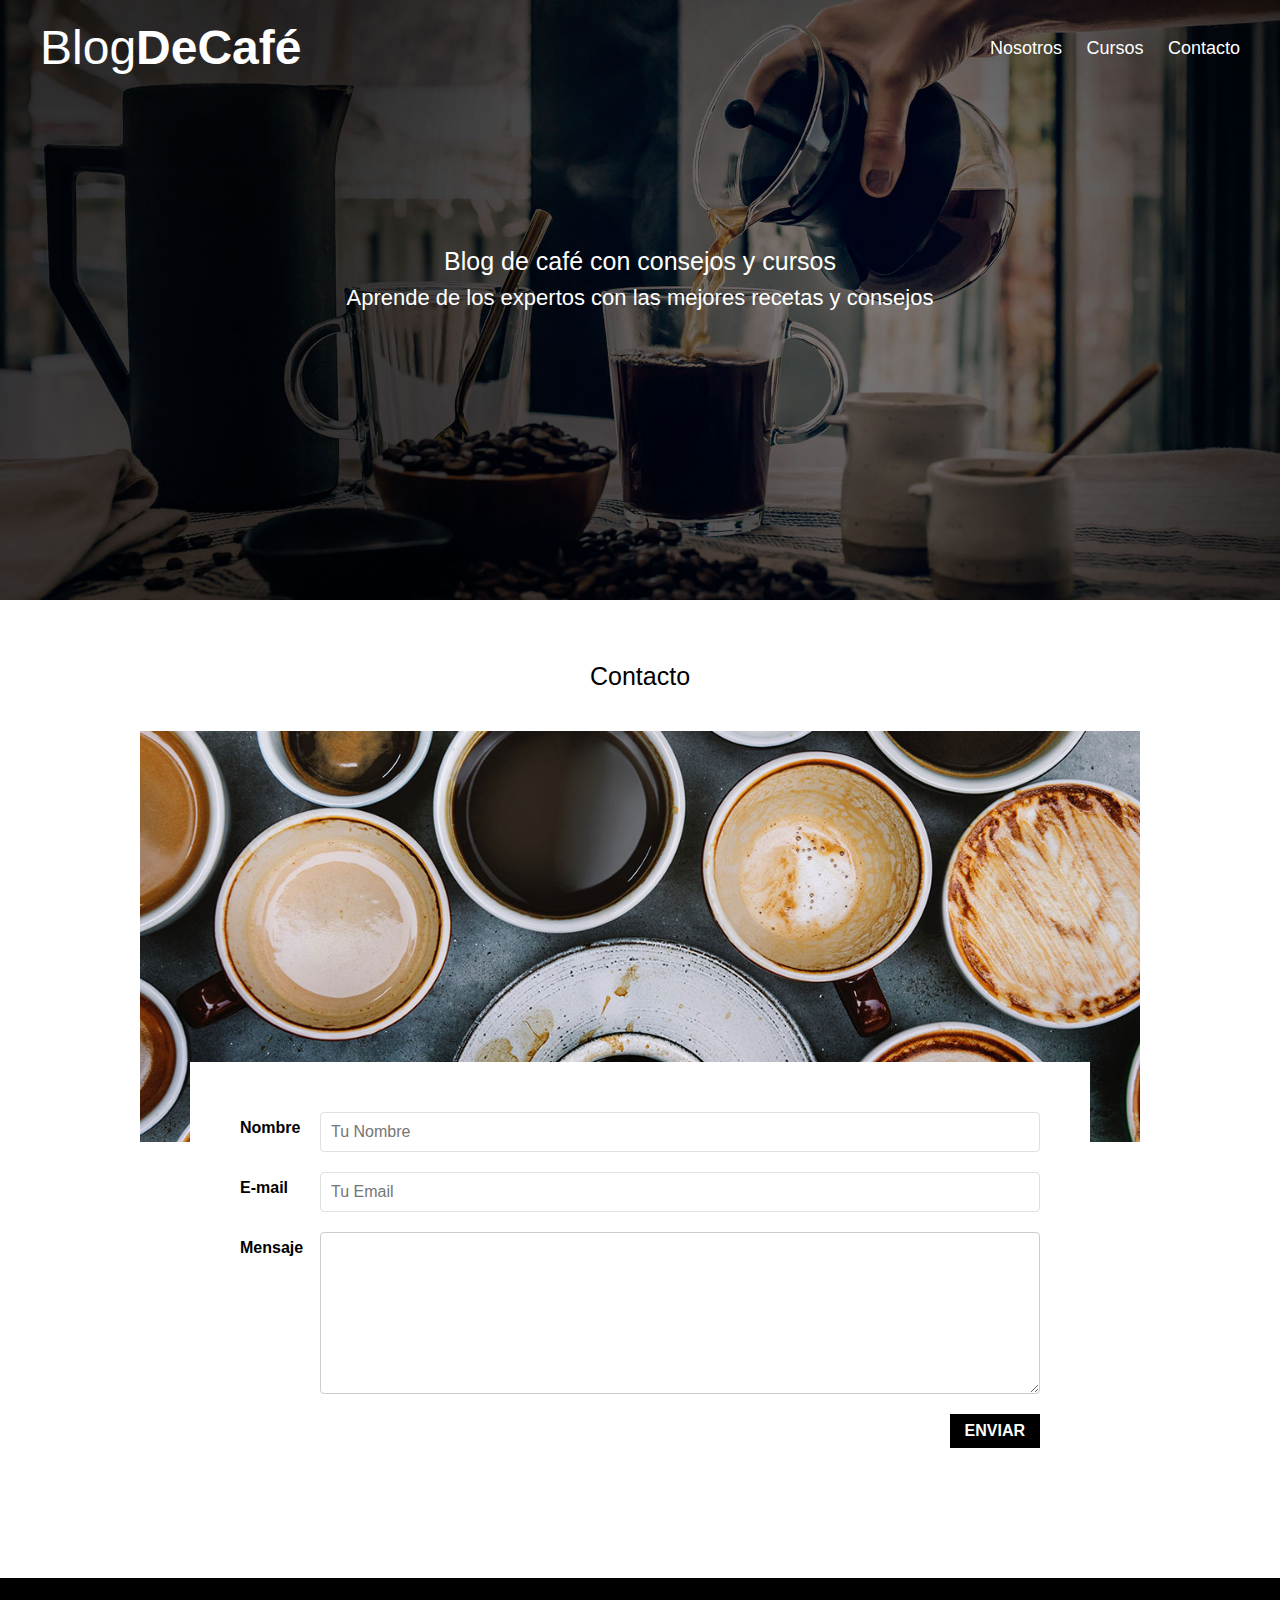
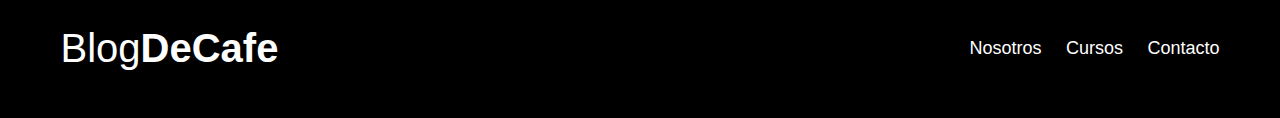
==== blogcafe/contacto.html @ 235d5e54 "Subiendo una copia del código fuente" ====
<!DOCTYPE html>
<html lang="es">
  <head>
    <meta charset="UTF-8" />
    <meta name="viewport" content="width=device-width, initial-scale=1.0" />
    <title>BlogDeCafé</title>
    <link
      href="https://fonts.googleapis.com/css2?family=Roboto:wght@400;700&display=swap"
      rel="stylesheet"
    />
    <link rel="stylesheet" href="/blogcafe/css/normalize.css" />
    <link rel="stylesheet" href="/blogcafe/css/style.css" />
  </head>
  <body>
    <header class="site-header">
      <div class="contenedor">
        <div class="barra">
            <a href="/blogcafe/index.html">
            <h1 class="no-margin">Blog<span>DeCafé</span></h1>
          </a>
          <nav class="navegacion">
            <a href="/blogcafe/nosotros.html">Nosotros</a>
            <a href="/blogcafe/cursos.html">Cursos</a>
            <a href="/blogcafe/contacto.html">Contacto</a>
          </nav>
        </div>
        <div class="texto-header">
          <h2 class="no-margin">Blog de café con consejos y cursos</h2>
          <p class="no-margin">
            Aprende de los expertos con las mejores recetas y consejos
          </p>
        </div>
      </div>
    </header>

    <main class="contenedor">
      <h2 class="centrar-texto">Contacto</h2>
      <div class="contacto-contenido">
        <img
          class="contacto-imagen"
          src="/blogcafe/img/contacto.jpg"
          alt="Imagen de contacto"
        />
        <form class="formulario-contacto">
          <div class="campo">
            <label for="nombre">Nombre</label>
            <input
              type="text"
              id="nombre"
              name="nombre"
              placeholder="Tu Nombre"
              required
            />
          </div>
          <div class="campo">
            <label for="email">E-mail</label>
            <input
              type="email"
              id="email"
              name="email"
              placeholder="Tu Email"
              required
            />
          </div>
          <div class="campo">
            <label for="mensaje">Mensaje</label>
            <textarea id="mensaje" name="mensaje" required></textarea>
          </div>
          <div class="contenedor-boton">
            <button type="submit" class="boton-enviar">ENVIAR</button>
          </div>
        </form>
      </div>
    </main>

    <footer class="site-footer">
      <div class="contenedor">
        <div class="barra">
          <p class="no-margin">Blog<span>DeCafe</span></p>
          <nav class="navegacion">
            <a href="/blogcafe/nosotros.html">Nosotros</a>
            <a href="/blogcafe/cursos.html">Cursos</a>
            <a href="/blogcafe/contacto.html">Contacto</a>
          </nav>
        </div>
      </div>
    </footer>
  </body>
</html>
---- blogcafe/css/style.css ----
html {
    box-sizing: border-box;
    font-size: 62.5%;
    /** 1 rem = 10 px **/
}

*,
*:before,
*after {
    box-sizing: inherit;
}

body {
    font-family: 'Open Sans', sans-serif;
    font-size: 1.6rem;
    line-height: 2;
}


/**GLOBALES**/

.contenedor {
    max-width: 1200px;
    width: 95%;
    margin: 0 auto;
}

h1,
h2,
h3,
h4 {
    font-family: 'PT Sans' sans-serif;
}

h1 {
    font-size: 4.8rem;
}

h2 {
    font-size: 4rem;
    line-height: 1.2;
}

h3 {
    font-size: 3.2rem;
}

h4 {
    font-size: 2.8rem;
}

img {
    max-width: 100%;
}


/** UTILIDADES **/

.centrar-texto {
    text-align: center;
}

.no-margin {
    margin: 0;
}


/** GRID **/

@media (min-width: 768px) {
    .grid {
        display: flex;
        justify-content: space-between;
        flex-wrap: wrap;
        gap: 2rem; /* Añade un gap entre columnas */
    }

    .columnas-4 {
        flex: 1 1 32%; /* Ajustamos para evitar problemas con el espacio */
        max-width: calc(33.33% - 2rem); /* Asegura un espacio adecuado entre columnas */
    }

    .columnas-6 {
        flex: 1 1 48%; /* Ajustamos para evitar que colapse */
        max-width: calc(50% - 2rem);
    }

    .columnas-8 {
        flex: 1 1 65%; /* Más espacio */
        max-width: calc(66.66% - 2rem);
    }

    .columnas-10 {
        flex: 1 1 80%;
        max-width: calc(83.33% - 2rem);
    }

    .columnas-12 {
        flex: 1 1 100%;
    }
}



/** BOTONES **/

.btn {
    display: block;
    text-align: center;
    padding: 1rem 3rem;
    margin: 2rem 0;
    color: #ffffff;
    text-decoration: none;
    font-family: 'PT Sans', sans-serif;
    font-weight: 700;
    text-transform: uppercase;
    font-size: 2rem;
    flex: 0 0 100%;
}

.btn:hover {
    cursor: pointer;
}

@media (min-width: 768px) {
    .btn {
        display: inline-block;
        flex: 0 0 auto;
    }
}

.btn-primario {
    background-color: black;
}

.btn-secundario {
    background-color: #784d3c;
}


/** HEADER **/

@media (min-width: 768px) {
    .barra {
        display: flex;
        justify-content: space-between;
        align-items: center;
    }
}

.site-header {
    background-image: url(../img/banner.jpg);
    background-repeat: no-repeat;
    background-position: center center;
    background-size: cover;
    height: 60rem;
}

.site-header a {
    color: white;
    text-decoration: none;
}

.site-header h1 {
    text-align: center;
    font-weight: 400;
}

.site-header h1 span {
    font-weight: 700;
}


/** NAVEGACION **/

.navegacion a {
    text-align: center;
    display: block;
    font-size: 1.8rem;
    color: #ffffff;
    text-decoration: none;
}

@media (min-width: 768px) {
    .navegacion a {
        display: inline;
        margin-right: 2rem;
    }

    .navegacion a:last-of-type {
        margin: 0;
    }
}


/** Header Texto **/

.texto-header {
    color: white;
    text-align: center;
    margin-top: 5rem;
}

@media (min-width: 768px) {
    .texto-header {
        margin-top: 15rem;
    }
}

.texto-header p {
    font-size: 2.2rem;
}


/** CONTENIDO PRINCIPAL HOME **/

.contenido-principal {
    display: flex;
    flex-wrap: wrap;
}

.blog,
.cursos {
    flex: 0 0 100%;
}

.cursos {
    order: -1;
}

@media (min-width: 768px) {
    .contenido-principal {
        justify-content: space-between;
    }

    .blog {
        flex-basis: 66.6%;
    }

    .cursos {
        flex-basis: calc(33.3% - 4rem);
        order: -2;
    }
}

/** OPCIONAL **/

.entrada-blog {
    margin-bottom: 2rem;
    border-bottom: 1px solid #e1e1e1;
}

.entrada-blog:last-of-type {
    border: none;
}


/** CURSOS SIDEBAR **/

.cursos-lista {
    padding: 0;
    list-style: none;
}

.curso {
    padding-top: 3rem;
    padding-bottom: 3rem;
    border-bottom: 1px solid #e1e1e1;
}

.curso:last-of-type {
    border: none;
}

.curso p {
    font-family: 'PT Sans', sans-serif;
    font-weight: 700;
    font-size: 2rem;
}

.curso p span,
.curso p.descripcion {
    font-weight: 400;
}


/** FOOTER **/

.site-footer {
    background-color: black;
    padding: 3rem;
    margin-top: 4rem;
}

.site-footer p {
    color: #ffffff;
    font-size: 4rem;
    font-weight: 400;
    font-family: 'PT Sans', sans-serif;
    text-align: center;
}

.site-footer p span {
    font-weight: 700;
}


/** CONTACTO **/

.formulario-contacto {
    background-color: #ffffff;
    padding: 5rem;
}

@media (min-width: 768px) {
    .formulario-contacto {
        margin-top: -10rem;
    }
}

.formulario-contacto .campo {
    display: flex;
    justify-content: space-between;
    margin-bottom: 2rem;
}

.formulario-contacto .campo label {
    flex: 0 0 8rem;
}

.formulario-contacto .campo input:not([type="submit"]),
.formulario-contacto textarea {
    flex: 1;
    border: 1px solid #e1e1e1;
    padding: 1rem;
}

.formulario-contacto textarea {
    height: 20rem;
}

.formulario-contacto .enviar {
    display: flex;
    justify-content: flex-end;
}


/** ESTILOS ACTUALIZADOS **/

main {
    padding: 40px 20px;
    max-width: 1200px;
    margin: 0 auto;
}

h2 {
    text-align: center;
    font-size: 2.5rem;
    margin-bottom: 40px;
    font-weight: 400;
}

article.curso {
    display: flex;
    align-items: flex-start;
    flex-direction: row;
    flex-wrap: nowrap; /* Aseguramos que todo se quede en una sola fila */
    margin-bottom: 40px;
    background-color: #f9f9f9;
    padding: 20px;
    border-radius: 8px;
    box-shadow: 0px 4px 6px rgba(0, 0, 0, 0.1);
}

article.curso img {
    width: 400px; /* Especificamos un ancho fijo */
    height: auto;
    margin-right: 20px;
    border-radius: 5px;
}

.curso-info {
    flex-grow: 1; /* Hacemos que la sección del texto ocupe el resto del espacio */
}

.curso-info h3 {
    font-size: 2rem;
    margin-bottom: 10px;
    color: #333;
}

.curso-info p {
    font-size: 1.6rem;
    line-height: 1.6;
    margin-bottom: 8px;
}

.curso-info strong {
    font-weight: 700;
    color: #444;
}

/* Para pantallas pequeñas */
@media (max-width: 768px) {
    article.curso {
        flex-direction: column; /* En pantallas pequeñas, la imagen se coloca encima del texto */
        text-align: center;
    }

    article.curso img {
        width: 100%; /* Imagen toma todo el ancho del contenedor */
        margin-right: 0;
        margin-bottom: 20px;
    }
}

/* contacto */
.contacto-contenido {
    display: flex;
    flex-direction: column;
    align-items: center;
}
.contacto-imagen {
    width: 100%;
    max-width: 1000px;
    margin-bottom: 2rem;
}
.formulario-contacto {
    width: 100%;
    max-width: 800px;
}
.campo {
    margin-bottom: 1rem;
}
.campo label {
    display: block;
    margin-bottom: 0.5rem;
    font-weight: bold;
}
.campo input,
.campo textarea {
    width: 200%;
    padding: 0.5rem;
    border: 1px solid #ccc;
    border-radius: 4px;
}
.campo textarea {
    height: 150px;
}
.boton-enviar {
    background-color: #000;
    color: #fff;
    padding: 0.75rem 1.5rem;
    border: none;
    cursor: pointer;
    text-transform: uppercase;
    font-weight: bold;
}
.contenedor-boton {
    display: flex;
    justify-content: flex-end;
}
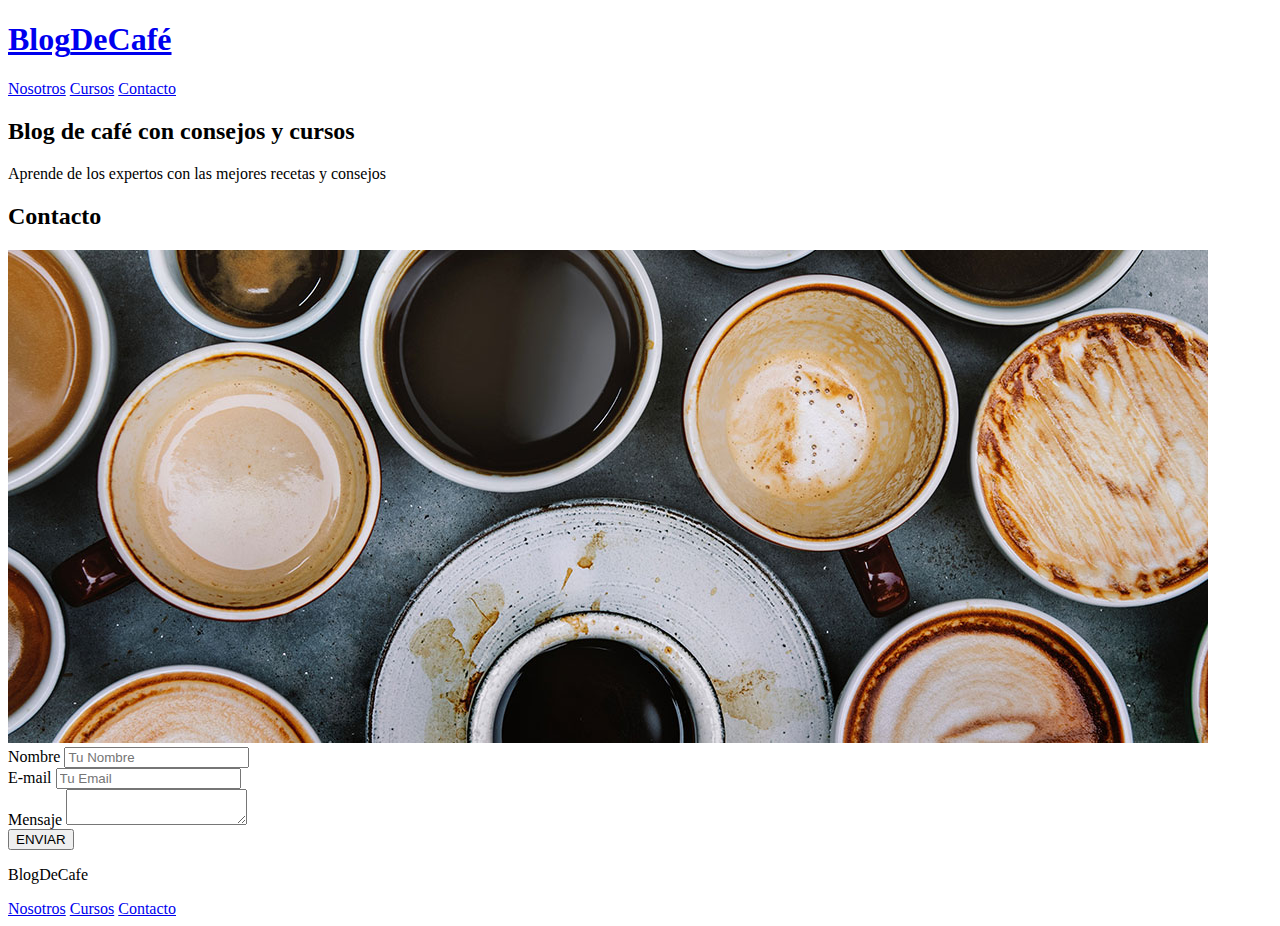
==== commit d0a406b2: "Subiendo una copia del código fuente 2" ====
--- a/blogcafe/contacto.html
+++ b/blogcafe/contacto.html
@@ -8,8 +8,8 @@
       href="https://fonts.googleapis.com/css2?family=Roboto:wght@400;700&display=swap"
       rel="stylesheet"
     />
-    <link rel="stylesheet" href="/blogcafe/css/normalize.css" />
-    <link rel="stylesheet" href="/blogcafe/css/style.css" />
+    <link rel="stylesheet" href="/css/normalize.css" />
+    <link rel="stylesheet" href="/css/style.css" />
   </head>
   <body>
     <header class="site-header">
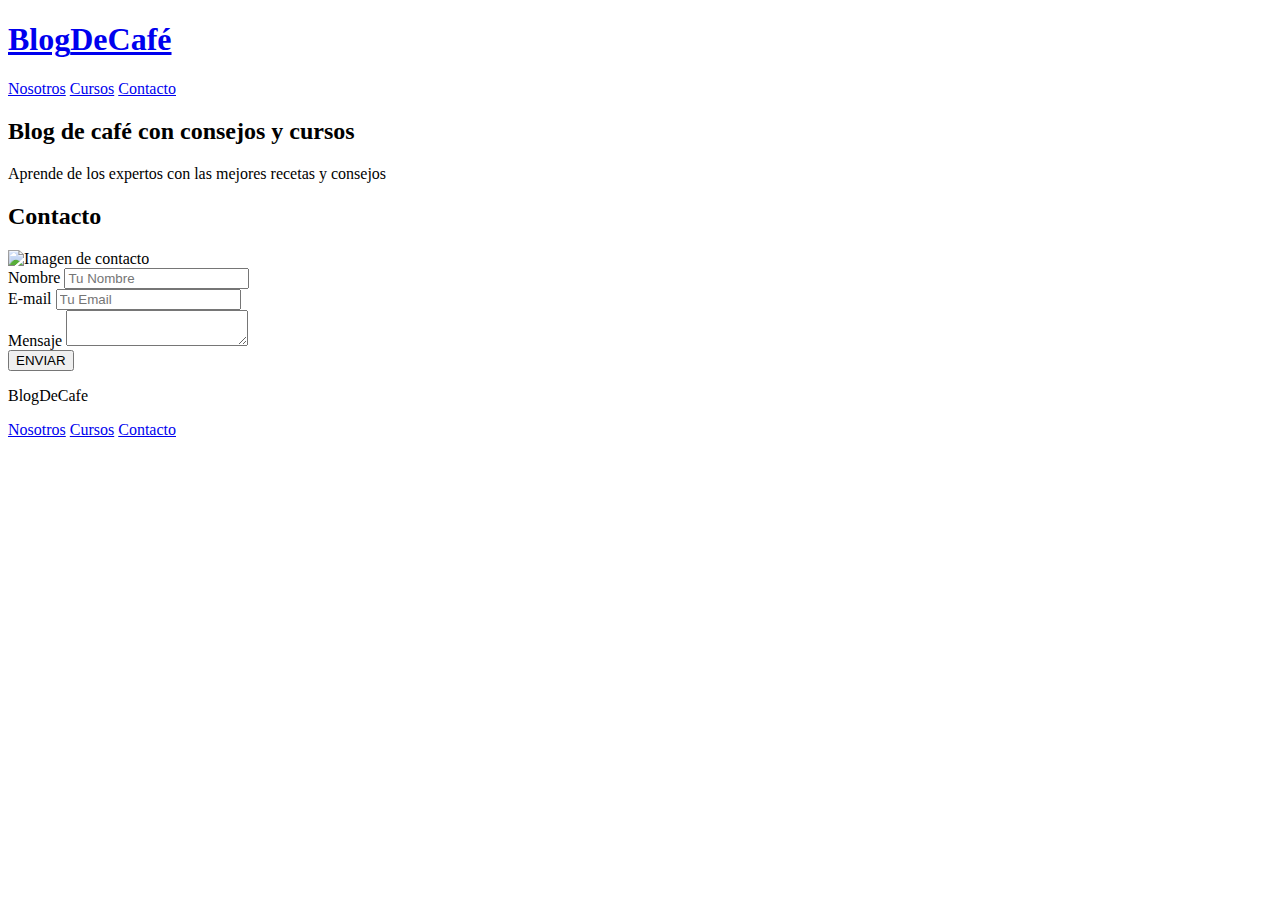
==== commit 8fcb32c0: "Subiendo una copia del código fuent 4" ====
--- a/blogcafe/contacto.html
+++ b/blogcafe/contacto.html
@@ -15,13 +15,13 @@
     <header class="site-header">
       <div class="contenedor">
         <div class="barra">
-            <a href="/blogcafe/index.html">
+            <a href="/index.html">
             <h1 class="no-margin">Blog<span>DeCafé</span></h1>
           </a>
           <nav class="navegacion">
-            <a href="/blogcafe/nosotros.html">Nosotros</a>
-            <a href="/blogcafe/cursos.html">Cursos</a>
-            <a href="/blogcafe/contacto.html">Contacto</a>
+            <a href="/nosotros.html">Nosotros</a>
+            <a href="/cursos.html">Cursos</a>
+            <a href="/contacto.html">Contacto</a>
           </nav>
         </div>
         <div class="texto-header">
@@ -38,7 +38,7 @@
       <div class="contacto-contenido">
         <img
           class="contacto-imagen"
-          src="/blogcafe/img/contacto.jpg"
+          src="/img/contacto.jpg"
           alt="Imagen de contacto"
         />
         <form class="formulario-contacto">
@@ -78,9 +78,9 @@
         <div class="barra">
           <p class="no-margin">Blog<span>DeCafe</span></p>
           <nav class="navegacion">
-            <a href="/blogcafe/nosotros.html">Nosotros</a>
-            <a href="/blogcafe/cursos.html">Cursos</a>
-            <a href="/blogcafe/contacto.html">Contacto</a>
+            <a href="/nosotros.html">Nosotros</a>
+            <a href="/cursos.html">Cursos</a>
+            <a href="/contacto.html">Contacto</a>
           </nav>
         </div>
       </div>
